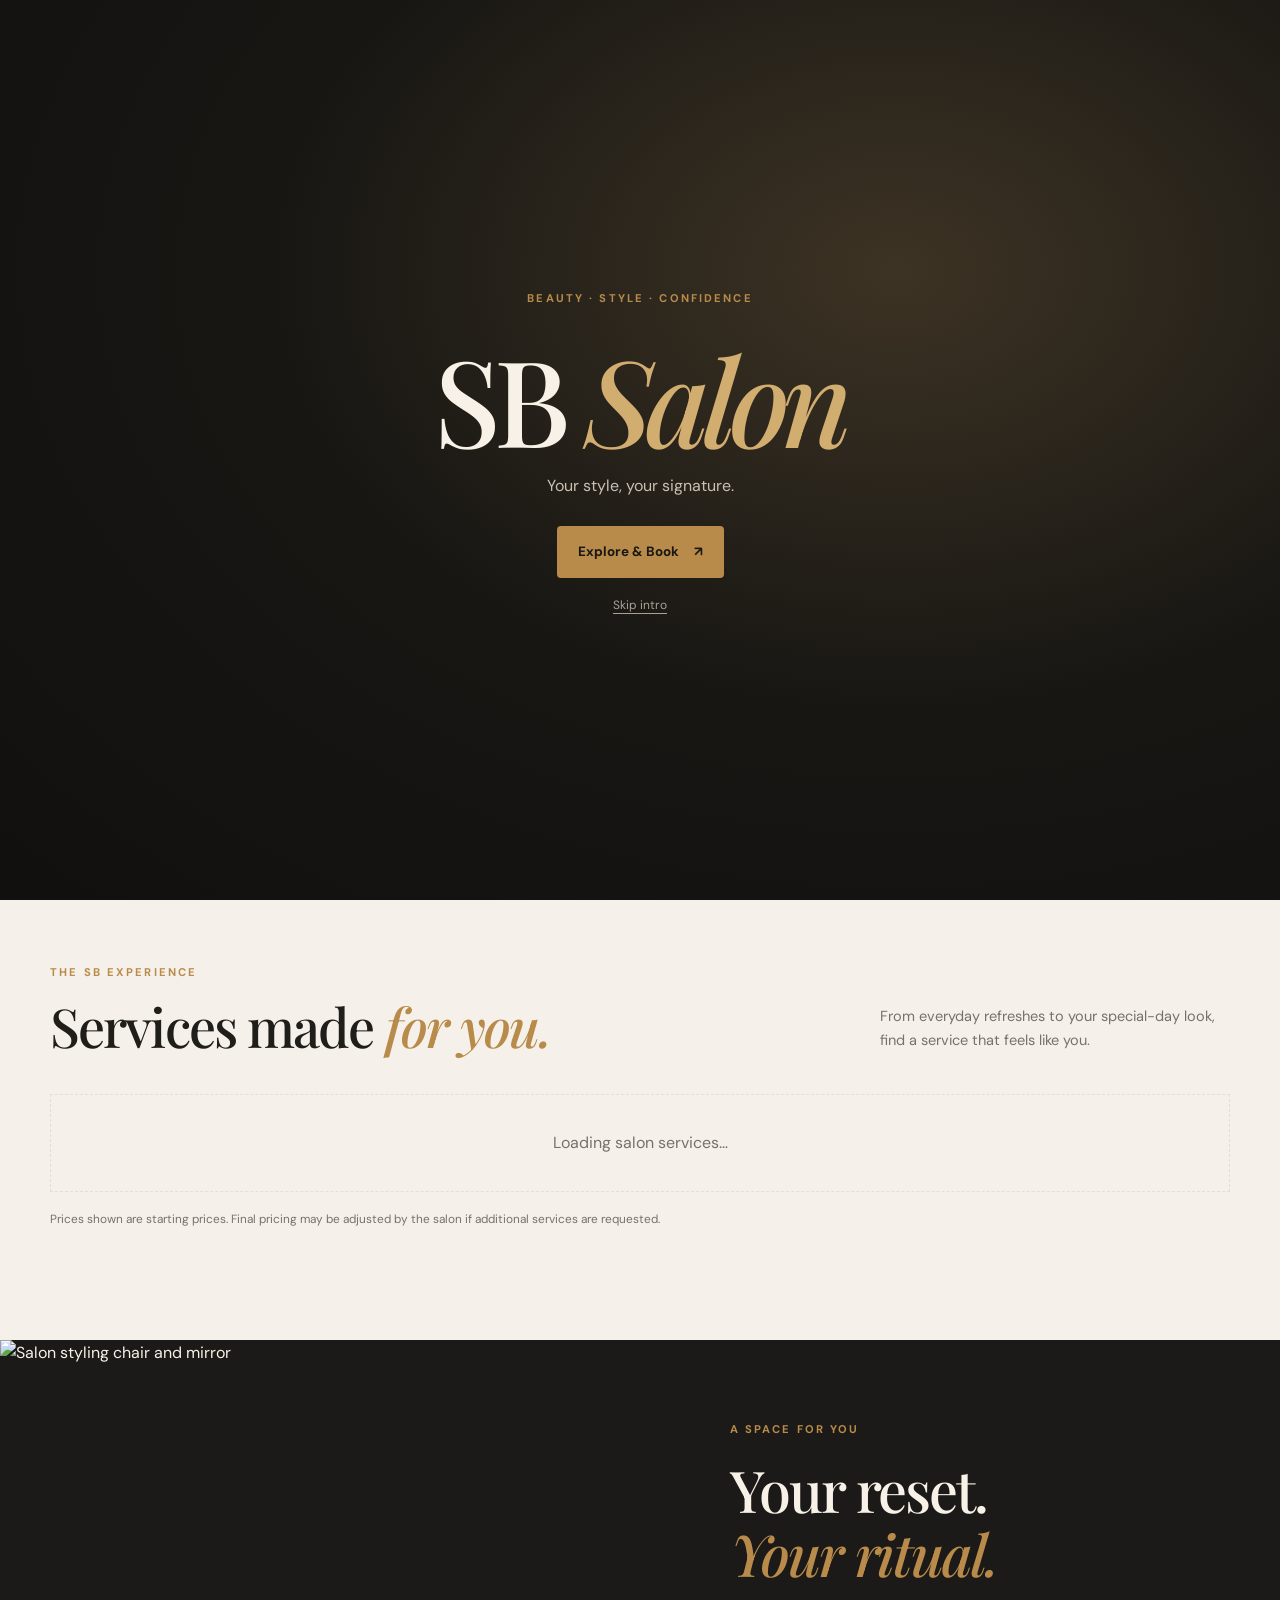
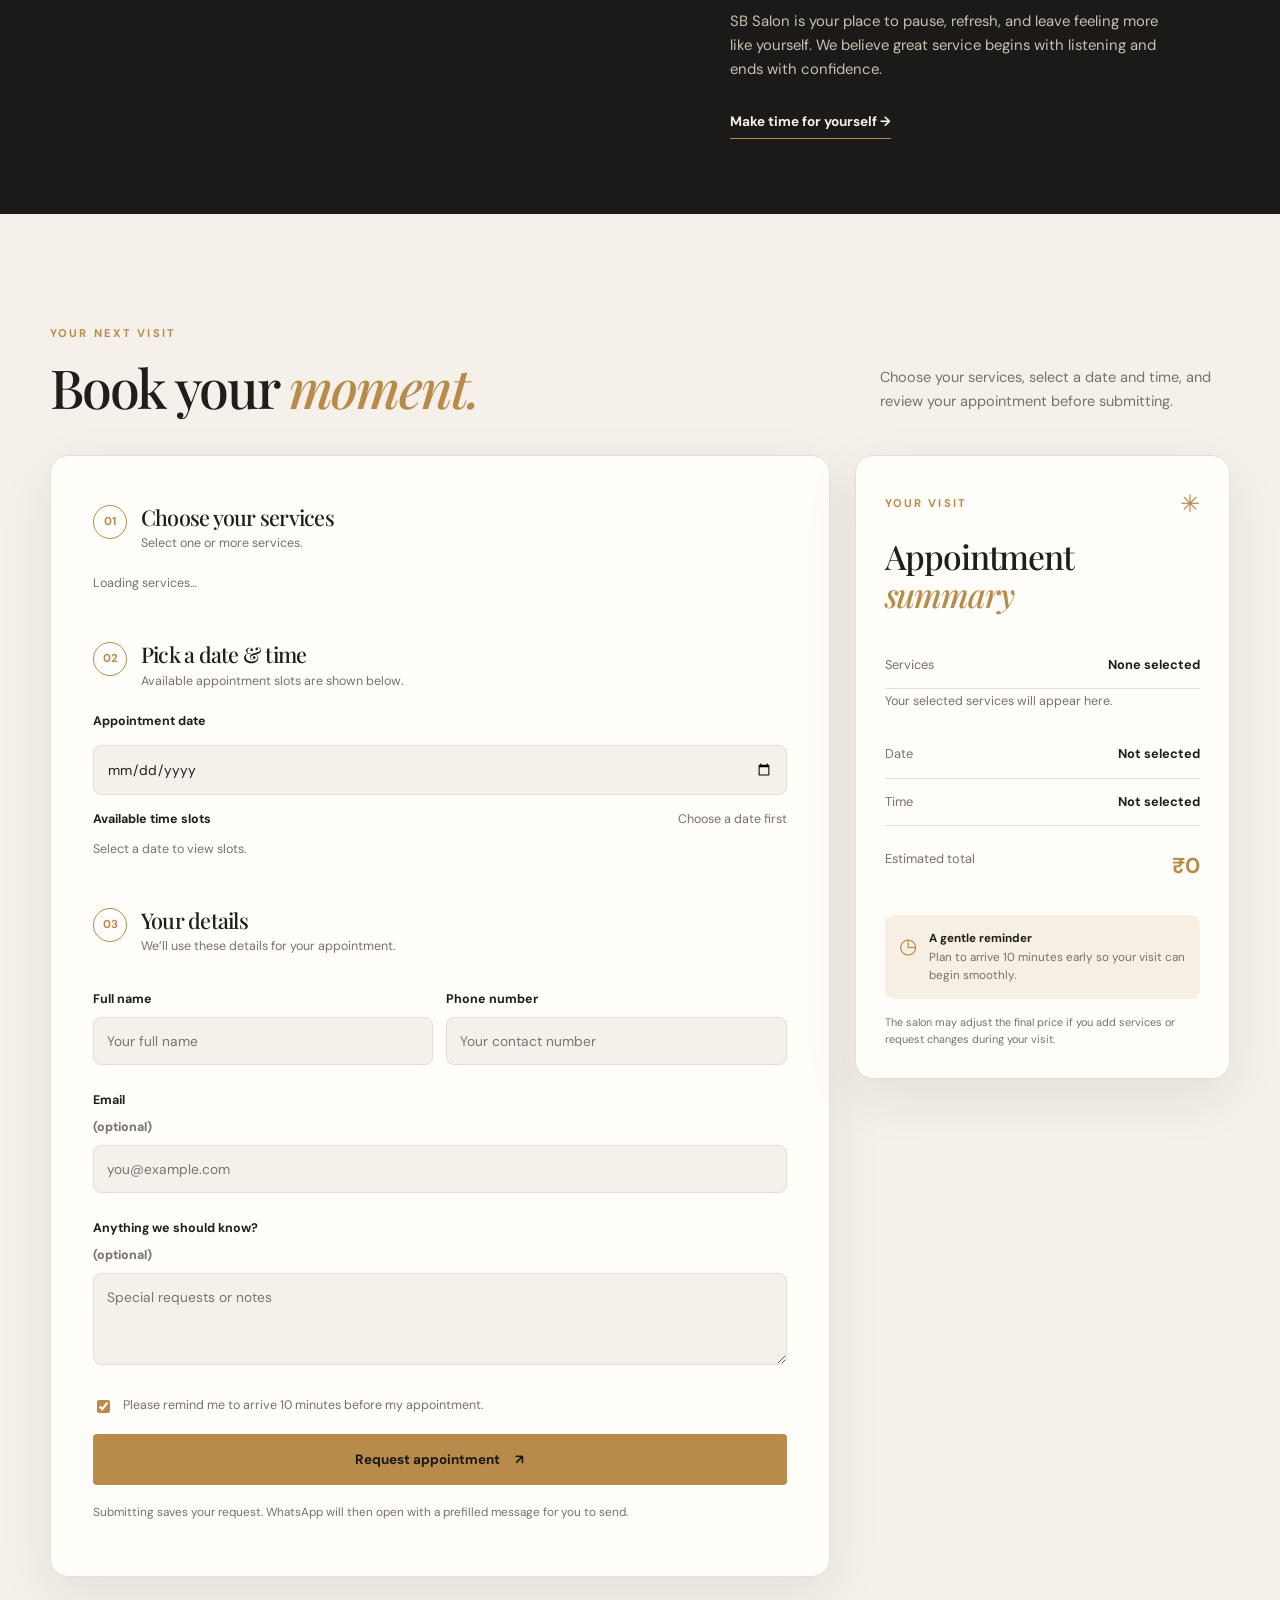
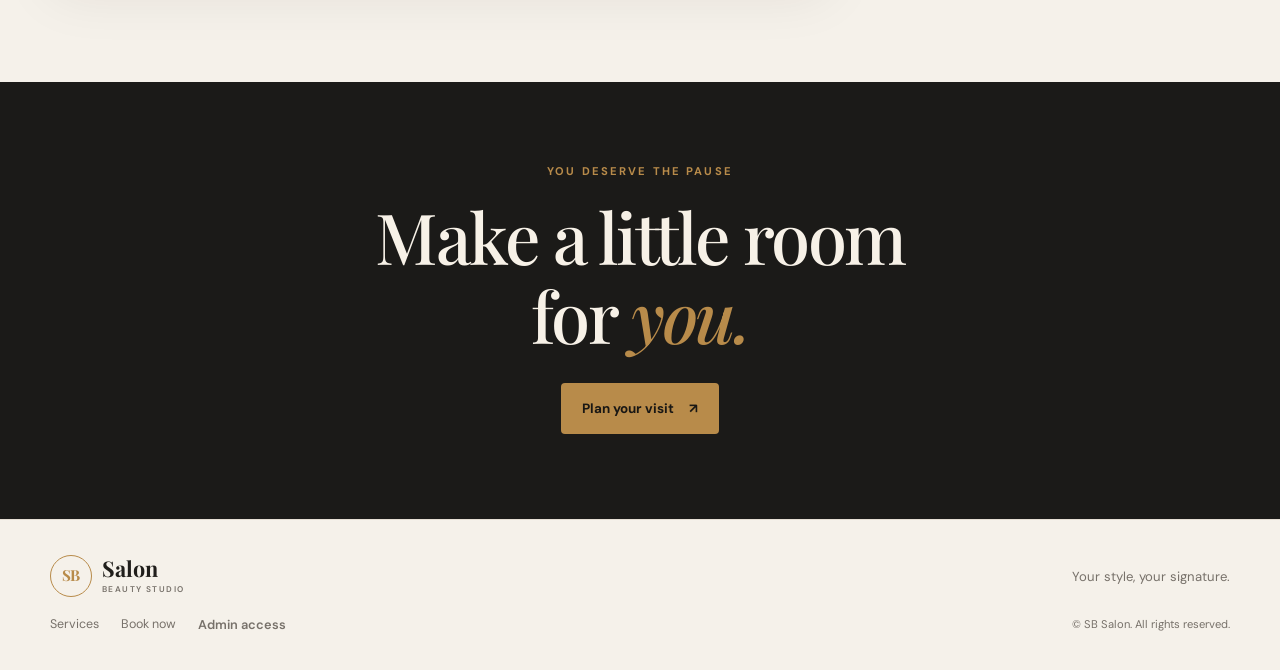
==== index.html @ 864c7c72 "13 files add salon-booking-app repo" ====
<!doctype html>
<html lang="en">
<head>
  <meta charset="utf-8">
  <meta name="viewport" content="width=device-width, initial-scale=1">
  <meta name="theme-color" content="#171717">
  <meta name="description" content="Book your next salon appointment at SB Salon. Explore services, choose a time, and confirm your booking.">
  <title>SB Salon — Your Style, Your Signature</title>
  <link rel="preconnect" href="https://fonts.googleapis.com">
  <link rel="preconnect" href="https://fonts.gstatic.com" crossorigin>
  <link href="https://fonts.googleapis.com/css2?family=DM+Sans:wght@400;500;600;700&family=Playfair+Display:wght@500;600;700&display=swap" rel="stylesheet">
  <link rel="apple-touch-icon" sizes="180x180" href="favicon_io/android-chrome-192x192.png">
<link rel="icon" type="image/png" sizes="32x32" href="favicon_io/favicon-32x32.png">
<link rel="icon" type="image/png" sizes="16x16" href="favicon_io/favicon-16x16.png">
<link rel="manifest" href="/site.webmanifest">
  <link rel="stylesheet" href="style.css">
  <link rel="stylesheet" href="responsive.css">
</head>
<body>
  <div class="welcome-overlay" id="welcomeOverlay" aria-label="Welcome to SB Salon">
    <div class="welcome-card">
      <span class="eyebrow">BEAUTY · STYLE · CONFIDENCE</span>
      <h1>SB <span>Salon</span></h1>
      <p>Your style, your signature.</p>
      <button class="button button-gold" id="enterSiteButton" type="button">Explore &amp; Book <span aria-hidden="true">↗</span></button>
      <button class="skip-intro" id="skipIntroButton" type="button">Skip intro</button>
    </div>
  </div>

  <header class="site-header">
    <a class="brand" href="#home" aria-label="SB Salon home"><span class="brand-mark">SB</span><span>Salon<small>BEAUTY STUDIO</small></span></a>
    <button class="menu-toggle" id="menuToggle" aria-label="Open navigation" aria-expanded="false" type="button"><span></span><span></span><span></span></button>
    <nav class="main-nav" id="mainNav">
      <a href="#home">Home</a>
      <a href="#services">Services</a>
      <a href="#about">Our Story</a>
      <a href="#booking">Book Appointment</a>
      <button class="theme-toggle" id="themeToggle" type="button" aria-label="Toggle light and dark theme">☼ <span>Theme</span></button>
      <button class="nav-admin" id="openAdminButton" type="button">Admin</button>
    </nav>
  </header>

  <main>
    <section class="hero section-shell" id="home">
      <div class="hero-copy">
        <span class="eyebrow"><span class="eyebrow-line"></span> YOUR MOMENT, YOUR GLOW</span>
        <h1>Feel good.<br><em>Look unforgettable.</em></h1>
        <p class="hero-text">A little time for yourself can change everything. Discover your next signature look at SB Salon.</p>
        <div class="hero-actions">
          <a class="button button-gold" href="#booking">Book an appointment <span aria-hidden="true">↗</span></a>
          <a class="text-link" href="#services">Explore services <span aria-hidden="true">→</span></a>
        </div>
        <div class="hero-note"><span class="note-dot"></span> Your appointment, made simple.</div>
      </div>
      <div class="hero-visual">
        <img src="https://images.unsplash.com/photo-1560066984-138dadb4c035?auto=format&fit=crop&w=1200&q=82" alt="Elegant modern salon interior" fetchpriority="high">
        <div class="image-label"><span>SB SALON</span><strong>Beauty in every detail.</strong></div>
        <div class="hero-stamp" aria-hidden="true">YOUR<br>TIME<br><span>TO GLOW</span></div>
      </div>
      <div class="hero-bottom"><span>01 / PERSONAL CARE</span><span>MADE FOR YOU</span><span>SCROLL TO EXPLORE ↓</span></div>
    </section>

    <section class="intro-strip">
      <p>GOOD HAIR. GOOD SKIN. <span>GOOD ENERGY.</span></p>
      <span class="strip-sparkle" aria-hidden="true">✳</span>
      <p>YOUR SELF-CARE STARTS HERE.</p>
    </section>

    <section class="section-shell services-section" id="services">
      <div class="section-heading">
        <div><span class="eyebrow">THE SB EXPERIENCE</span><h2>Services made <em>for you.</em></h2></div>
        <p>From everyday refreshes to your special-day look, find a service that feels like you.</p>
      </div>
      <div class="service-grid" id="serviceGrid">
        <div class="loading-card">Loading salon services…</div>
      </div>
      <p class="section-footnote">Prices shown are starting prices. Final pricing may be adjusted by the salon if additional services are requested.</p>
    </section>

    <section class="about-section" id="about">
      <div class="about-image"><img src="https://images.unsplash.com/photo-1521590832167-7bcbfaa6381f?auto=format&fit=crop&w=1200&q=80" alt="Salon styling chair and mirror" loading="lazy"></div>
      <div class="about-copy">
        <span class="eyebrow">A SPACE FOR YOU</span>
        <h2>Your reset.<br><em>Your ritual.</em></h2>
        <p>SB Salon is your place to pause, refresh, and leave feeling more like yourself. We believe great service begins with listening and ends with confidence.</p>
        <a class="text-link" href="#booking">Make time for yourself <span aria-hidden="true">→</span></a>
      </div>
    </section>

    <section class="booking-section section-shell" id="booking">
      <div class="section-heading booking-heading">
        <div><span class="eyebrow">YOUR NEXT VISIT</span><h2>Book your <em>moment.</em></h2></div>
        <p>Choose your services, select a date and time, and review your appointment before submitting.</p>
      </div>
      <div class="booking-layout">
        <form class="booking-form panel" id="bookingForm">
          <div class="form-step"><span>01</span><div><h3>Choose your services</h3><p>Select one or more services.</p></div></div>
          <div class="service-picker" id="servicePicker"><p class="muted">Loading services…</p></div>

          <div class="form-step"><span>02</span><div><h3>Pick a date &amp; time</h3><p>Available appointment slots are shown below.</p></div></div>
          <label class="field-label" for="appointmentDate">Appointment date</label>
          <input id="appointmentDate" name="appointmentDate" type="date" required>
          <div class="slots-heading"><span class="field-label">Available time slots</span><span class="muted" id="slotStatus">Choose a date first</span></div>
          <div class="slot-grid" id="slotGrid"><p class="muted">Select a date to view slots.</p></div>
          <input id="appointmentTime" name="appointmentTime" type="hidden" required>

          <div class="form-step"><span>03</span><div><h3>Your details</h3><p>We’ll use these details for your appointment.</p></div></div>
          <div class="field-grid">
            <label class="field-label">Full name<input name="customerName" id="customerName" type="text" autocomplete="name" maxlength="100" placeholder="Your full name" required></label>
            <label class="field-label">Phone number<input name="customerPhone" id="customerPhone" type="tel" autocomplete="tel" maxlength="20" placeholder="Your contact number" required></label>
            <label class="field-label field-wide">Email <span class="muted">(optional)</span><input name="customerEmail" id="customerEmail" type="email" autocomplete="email" maxlength="254" placeholder="you@example.com"></label>
            <label class="field-label field-wide">Anything we should know? <span class="muted">(optional)</span><textarea name="message" id="customerMessage" rows="3" maxlength="1000" placeholder="Special requests or notes"></textarea></label>
          </div>
          <label class="arrival-reminder"><input type="checkbox" id="arrivalReminder" checked><span>Please remind me to arrive 10 minutes before my appointment.</span></label>
          <p class="form-error" id="bookingError" role="alert"></p>
          <button class="button button-gold button-full" id="submitBookingButton" type="submit">Request appointment <span aria-hidden="true">↗</span></button>
          <p class="form-small">Submitting saves your request. WhatsApp will then open with a prefilled message for you to send.</p>
        </form>

        <aside class="summary-panel panel">
          <div class="summary-top"><span class="eyebrow">YOUR VISIT</span><span class="summary-icon" aria-hidden="true">✳</span></div>
          <h3>Appointment<br><em>summary</em></h3>
          <div class="summary-row"><span>Services</span><strong id="summaryServiceCount">None selected</strong></div>
          <div id="summaryServices" class="summary-services"><p class="muted">Your selected services will appear here.</p></div>
          <div class="summary-row"><span>Date</span><strong id="summaryDate">Not selected</strong></div>
          <div class="summary-row"><span>Time</span><strong id="summaryTime">Not selected</strong></div>
          <div class="summary-row total-row"><span>Estimated total</span><strong id="summaryTotal">₹0</strong></div>
          <div class="summary-reminder"><span aria-hidden="true">◷</span><p><strong>A gentle reminder</strong><br>Plan to arrive 10 minutes early so your visit can begin smoothly.</p></div>
          <p class="summary-disclaimer">The salon may adjust the final price if you add services or request changes during your visit.</p>
        </aside>
      </div>
    </section>

    <section class="closing-cta">
      <span class="eyebrow">YOU DESERVE THE PAUSE</span>
      <h2>Make a little room<br>for <em>you.</em></h2>
      <a class="button button-gold" href="#booking">Plan your visit <span aria-hidden="true">↗</span></a>
    </section>
  </main>

  <footer class="site-footer">
    <a class="brand footer-brand" href="#home"><span class="brand-mark">SB</span><span>Salon<small>BEAUTY STUDIO</small></span></a>
    <p>Your style, your signature.</p>
    <div class="footer-links"><a href="#services">Services</a><a href="#booking">Book now</a><button id="footerAdminButton" type="button">Admin access</button></div>
    <small>© <span id="currentYear"></span> SB Salon. All rights reserved.</small>
  </footer>

  <div class="toast" id="toast" role="status" aria-live="polite"></div>

  <section class="admin-shell" id="adminShell" hidden>
    <div class="admin-topbar"><a class="brand" href="#home"><span class="brand-mark">SB</span><span>Salon<small>ADMIN AREA</small></span></a><button class="icon-button" id="closeAdminButton" type="button" aria-label="Close admin">✕</button></div>
    <div class="admin-content">
      <div class="admin-login panel" id="adminLoginPanel">
        <span class="eyebrow">STAFF ONLY</span><h2>Admin <em>sign in.</em></h2><p class="muted">Sign in with the Supabase account assigned the admin role.</p>
        <form id="adminLoginForm">
          <label class="field-label">Email<input id="adminEmail" type="email" autocomplete="username" required></label>
          <label class="field-label">Password<input id="adminPassword" type="password" autocomplete="current-password" required></label>
          <p class="form-error" id="adminLoginError" role="alert"></p>
          <button class="button button-gold button-full" type="submit" id="adminLoginButton">Sign in securely</button>
        </form>
      </div>
      <div id="adminDashboard" hidden>
        <div class="admin-heading"><div><span class="eyebrow">SB SALON MANAGEMENT</span><h2>Appointments <em>desk.</em></h2></div><button class="button button-outline" id="adminSignOutButton" type="button">Sign out</button></div>
        <div class="admin-stats" id="adminStats"></div>
        <div class="admin-tools"><label class="field-label">Filter by date<input type="date" id="adminDateFilter"></label><label class="field-label">Status<select id="adminStatusFilter"><option value="all">All statuses</option><option value="pending">Pending</option><option value="confirmed">Confirmed</option><option value="completed">Completed</option><option value="cancelled">Cancelled</option></select></label><button class="button button-outline" id="refreshAppointmentsButton" type="button">Refresh</button></div>
        <div class="admin-list" id="adminAppointmentList"><p class="muted">Loading appointments…</p></div>
        <p class="form-small">For customer privacy, use this dashboard only on a trusted device. Database row-level security must remain enabled.</p>
      </div>
    </div>
  </section>

  <script src="https://cdn.jsdelivr.net/npm/@supabase/supabase-js@2"></script>
  <script src="script.js"></script>
</body>
</html>
---- style.css ----
/* SB Salon — visual foundation */
:root{--bg:#f5f1ea;--surface:#fffdf9;--text:#201e1b;--muted:#77716a;--line:#e5ded3;--accent:#b88b4a;--accent-dark:#8c642c;--dark:#1b1a18;--dark-soft:#292723;--shadow:0 18px 55px rgba(37,29,18,.08);--radius:18px;color-scheme:light}
*{box-sizing:border-box}
html{scroll-behavior:smooth;scroll-padding-top:95px}
body{margin:0;background:var(--bg);color:var(--text);font-family:"DM Sans",sans-serif;line-height:1.6;transition:background .25s,color .25s}
body.dark-theme{--bg:#181715;--surface:#22211e;--text:#f4efe7;--muted:#b0a89d;--line:#3a3731;--accent:#d2ad70;--accent-dark:#b68c4d;--dark:#11100f;--dark-soft:#25231f;--shadow:0 18px 55px rgba(0,0,0,.2);color-scheme:dark}
a{color:inherit;text-decoration:none}
button,input,textarea,select{font:inherit}
button{cursor:pointer}
button:focus-visible,a:focus-visible,input:focus-visible,textarea:focus-visible,select:focus-visible{outline:3px solid var(--accent);outline-offset:3px}
img{display:block;max-width:100%}
h1,h2,h3,p{margin-top:0}
h1,h2,h3{font-family:"Playfair Display",serif;font-weight:500;line-height:1.12;letter-spacing:-.035em}
h1 em,h2 em,h3 em{font-weight:500;color:var(--accent);font-style:italic}
.section-shell{width:min(1180px,calc(100% - 64px));margin-inline:auto}
.eyebrow{font-size:.7rem;letter-spacing:.19em;font-weight:700;color:var(--accent);text-transform:uppercase}
.site-header{height:82px;padding:0 max(32px,calc((100% - 1180px)/2));display:flex;align-items:center;justify-content:space-between;gap:25px;background:color-mix(in srgb,var(--bg) 90%,transparent);backdrop-filter:blur(16px);position:sticky;top:0;z-index:30;border-bottom:1px solid color-mix(in srgb,var(--line) 75%,transparent)}
.brand{display:inline-flex;align-items:center;gap:10px;font-family:"Playfair Display",serif;font-size:1.35rem;line-height:1.05;font-weight:700;white-space:nowrap}
.brand-mark{width:42px;height:42px;display:grid;place-items:center;border:1px solid var(--accent);border-radius:50%;color:var(--accent);font-size:.95rem;letter-spacing:-.06em}
.brand small{display:block;margin-top:5px;font:600 .52rem "DM Sans",sans-serif;letter-spacing:.17em;color:var(--muted)}
.main-nav{display:flex;align-items:center;gap:26px;font-size:.82rem;font-weight:600}
.main-nav>a{position:relative;padding:8px 0}
.main-nav>a:after{content:"";position:absolute;bottom:0;left:0;width:0;height:1px;background:var(--accent);transition:width .2s}
.main-nav>a:hover:after{width:100%}
.theme-toggle,.nav-admin,.footer-links button{border:0;background:transparent;color:var(--text);font-weight:600;font-size:.8rem}
.theme-toggle{display:flex;gap:7px;align-items:center}
.nav-admin{padding:10px 14px;border:1px solid var(--line);border-radius:99px}
.menu-toggle{display:none;background:transparent;border:0;padding:8px}
.menu-toggle span{display:block;width:24px;height:2px;margin:5px;background:var(--text)}
.button{display:inline-flex;align-items:center;justify-content:center;gap:15px;padding:14px 20px;border-radius:4px;font-size:.84rem;font-weight:700;border:1px solid transparent;transition:transform .2s,background .2s,border-color .2s}
.button:hover{transform:translateY(-2px)}
.button-gold{background:var(--accent);color:#191714}
.button-gold:hover{background:var(--accent-dark);color:#fff}
.button-outline{background:transparent;border-color:var(--line);color:var(--text)}
.button-full{width:100%}
.hero{min-height:620px;padding-top:62px;padding-bottom:30px;display:grid;grid-template-columns:.88fr 1.12fr;gap:50px;align-items:center;position:relative}
.hero-copy{padding:15px 0 55px}
.eyebrow-line{display:inline-block;width:27px;height:1px;background:var(--accent);vertical-align:middle;margin-right:9px}
.hero h1{font-size:clamp(3.2rem,6.2vw,5.65rem);margin:22px 0}
.hero h1 em{color:var(--accent)}
.hero-text{max-width:410px;color:var(--muted);font-size:1rem}
.hero-actions{display:flex;align-items:center;gap:25px;flex-wrap:wrap;margin-top:30px}
.text-link{font-size:.85rem;font-weight:700;border-bottom:1px solid var(--accent);padding-bottom:5px}
.hero-note{margin-top:43px;color:var(--muted);font-size:.76rem}
.note-dot{display:inline-block;width:7px;height:7px;border-radius:50%;background:var(--accent);margin-right:9px}
.hero-visual{height:500px;position:relative;padding:0 20px 25px 0}
.hero-visual:before{content:"";position:absolute;inset:22px 0 0 25px;border:1px solid var(--accent);opacity:.7}
.hero-visual>img{width:100%;height:100%;object-fit:cover;position:relative;z-index:1}
.image-label{position:absolute;z-index:2;bottom:49px;left:-15px;background:var(--surface);padding:16px 22px;box-shadow:var(--shadow);display:grid;gap:4px}
.image-label span{font-size:.62rem;letter-spacing:.18em;color:var(--accent);font-weight:700}
.image-label strong{font-family:"Playfair Display",serif;font-size:1.05rem;font-weight:500}
.hero-stamp{position:absolute;right:-18px;top:30px;z-index:2;border-radius:50%;width:105px;height:105px;display:grid;place-content:center;text-align:center;background:var(--accent);color:#1b1915;font-size:.65rem;font-weight:700;line-height:1.3;letter-spacing:.1em;transform:rotate(8deg)}
.hero-stamp span{font-size:.55rem}
.hero-bottom{position:absolute;bottom:8px;left:0;right:0;display:flex;justify-content:space-between;font-size:.62rem;letter-spacing:.13em;color:var(--muted)}
.intro-strip{padding:21px 30px;display:flex;align-items:center;justify-content:center;gap:35px;background:var(--dark);color:#f7f1e7;text-align:center}
.intro-strip p{margin:0;font-size:.69rem;font-weight:600;letter-spacing:.15em}
.intro-strip p span{color:#d4ae70}
.strip-sparkle{font-size:1.4rem;color:#d4ae70}
.services-section{padding-top:105px;padding-bottom:100px}
.section-heading{display:flex;justify-content:space-between;align-items:end;gap:35px;margin-bottom:38px}
.section-heading h2,.about-copy h2,.booking-heading h2{font-size:clamp(2.5rem,4.2vw,4rem);margin:12px 0 0}
.section-heading>p{max-width:350px;margin-bottom:4px;color:var(--muted);font-size:.91rem}
.service-grid{display:grid;grid-template-columns:repeat(4,minmax(0,1fr));gap:14px}
.service-card{padding:22px 19px;background:var(--surface);border:1px solid var(--line);min-height:205px;display:flex;flex-direction:column;transition:transform .2s,border-color .2s}
.service-card:hover{transform:translateY(-4px);border-color:var(--accent)}
.service-number{font-size:.68rem;letter-spacing:.12em;color:var(--accent);font-weight:700}
.service-card h3{font-size:1.38rem;margin:20px 0 8px}
.service-card p{font-size:.79rem;color:var(--muted);margin-bottom:20px;flex:1}
.service-card-bottom{display:flex;align-items:center;justify-content:space-between;gap:10px;border-top:1px solid var(--line);padding-top:13px}
.service-card-bottom strong{font-size:1.05rem}
.service-card-bottom span{font-size:.7rem;color:var(--muted)}
.section-footnote,.form-small{font-size:.74rem;color:var(--muted);margin-top:18px}
.about-section{display:grid;grid-template-columns:1fr 1fr;background:var(--dark);color:#f7f1e7;min-height:430px}
.about-image{min-height:430px}
.about-image img{width:100%;height:100%;object-fit:cover;max-height:570px}
.about-copy{padding:75px clamp(35px,7vw,105px);align-self:center}
.about-copy h2{font-size:clamp(2.8rem,4.5vw,4.3rem);margin:16px 0 24px}
.about-copy p{max-width:430px;color:#c8c0b5;font-size:.93rem;margin-bottom:27px}
.about-copy .text-link{display:inline-block}
.booking-section{padding-top:105px;padding-bottom:105px}
.booking-layout{display:grid;grid-template-columns:minmax(0,1.35fr) minmax(280px,.65fr);align-items:start;gap:25px}
.panel{background:var(--surface);border:1px solid var(--line);border-radius:var(--radius);box-shadow:var(--shadow)}
.booking-form{padding:clamp(22px,3.5vw,42px)}
.form-step{display:flex;gap:14px;align-items:start;margin:7px 0 20px}
.form-step:not(:first-child){margin-top:36px}
.form-step>span{display:grid;place-items:center;width:34px;height:34px;border:1px solid var(--accent);border-radius:50%;color:var(--accent);font-size:.72rem;font-weight:700;flex:none}
.form-step h3{font-size:1.35rem;margin:0 0 5px}
.form-step p{font-size:.78rem;color:var(--muted);margin:0}
.service-picker{display:grid;grid-template-columns:repeat(2,minmax(0,1fr));gap:9px}
.service-option{position:relative;display:flex;align-items:center;gap:10px;padding:12px;border:1px solid var(--line);border-radius:9px;cursor:pointer;min-width:0}
.service-option:has(input:checked){border-color:var(--accent);background:color-mix(in srgb,var(--accent) 10%,var(--surface))}
.service-option input{accent-color:var(--accent);width:16px;height:16px;flex:none}
.service-option-copy{min-width:0;flex:1}
.service-option-copy strong{display:block;font-size:.8rem;overflow-wrap:anywhere}
.service-option-copy small{display:block;color:var(--muted);font-size:.7rem}
.service-option-price{font-size:.8rem;font-weight:700;white-space:nowrap}
.field-label{display:grid;gap:7px;font-size:.78rem;font-weight:700;margin:13px 0;color:var(--text)}
input:not([type=checkbox]):not([type=hidden]),textarea,select{width:100%;border:1px solid var(--line);background:var(--bg);color:var(--text);border-radius:8px;padding:12px 13px;font-size:.86rem}
input[type=date]{min-height:45px}
textarea{resize:vertical}
.field-label input,.field-label textarea,.field-label select{font-weight:400}
.slots-heading{display:flex;align-items:center;justify-content:space-between;gap:10px;margin-top:15px}
.slots-heading .field-label{margin:0}
.muted{color:var(--muted);font-size:.78rem}
.slot-grid{display:grid;grid-template-columns:repeat(4,minmax(0,1fr));gap:8px;margin-top:10px}
.slot-button{padding:10px 4px;border:1px solid var(--line);background:var(--bg);color:var(--text);border-radius:7px;font-size:.76rem}
.slot-button:hover:not(:disabled),.slot-button.selected{background:var(--accent);border-color:var(--accent);color:#171511}
.slot-button:disabled{opacity:.38;cursor:not-allowed;text-decoration:line-through}
.field-grid{display:grid;grid-template-columns:1fr 1fr;gap:0 13px}
.field-wide{grid-column:1/-1}
.arrival-reminder{display:flex;align-items:flex-start;gap:10px;margin:18px 0;font-size:.78rem;color:var(--muted)}
.arrival-reminder input{margin-top:4px;accent-color:var(--accent)}
.form-error{color:#c64c40;font-size:.8rem;min-height:0;margin:8px 0}
.form-error:empty{display:none}
.summary-panel{position:sticky;top:105px;padding:29px}
.summary-top{display:flex;align-items:center;justify-content:space-between}
.summary-icon{font-size:1.5rem;color:var(--accent)}
.summary-panel h3{font-size:2.1rem;margin:15px 0 28px}
.summary-row{display:flex;align-items:flex-start;justify-content:space-between;gap:14px;padding:13px 0;border-bottom:1px solid var(--line);font-size:.8rem}
.summary-row>span{color:var(--muted)}
.summary-row strong{text-align:right;font-size:.8rem}
.summary-services{padding:3px 0 7px}
.summary-service{display:flex;justify-content:space-between;gap:12px;font-size:.78rem;padding:6px 0}
.summary-service span:first-child{color:var(--muted)}
.total-row{padding-top:19px;margin-top:4px;border-bottom:0}
.total-row strong{font-size:1.35rem;color:var(--accent)}
.summary-reminder{display:flex;gap:12px;background:color-mix(in srgb,var(--accent) 12%,var(--surface));padding:14px;margin-top:18px;border-radius:9px}
.summary-reminder>span{font-size:1.3rem;color:var(--accent)}
.summary-reminder p{font-size:.73rem;margin:0;color:var(--muted)}
.summary-reminder strong{color:var(--text)}
.summary-disclaimer{font-size:.68rem;color:var(--muted);margin:15px 0 0}
.closing-cta{background:var(--dark);color:#f7f1e7;text-align:center;padding:75px 24px 85px}
.closing-cta h2{font-size:clamp(2.8rem,5.5vw,4.8rem);margin:14px 0 28px}
.site-footer{padding:35px max(32px,calc((100% - 1180px)/2));display:grid;grid-template-columns:1fr 1fr;gap:18px;align-items:center;border-top:1px solid var(--line)}
.footer-brand{justify-self:start}
.site-footer>p{margin:0;color:var(--muted);font-size:.82rem;justify-self:end}
.footer-links{display:flex;gap:22px;font-size:.78rem;color:var(--muted)}
.footer-links button{padding:0;color:var(--muted)}
.site-footer>small{justify-self:end;color:var(--muted);font-size:.7rem}
.toast{position:fixed;z-index:80;bottom:22px;left:50%;transform:translate(-50%,20px);opacity:0;pointer-events:none;max-width:min(500px,calc(100% - 30px));padding:13px 18px;border-radius:10px;background:var(--dark);color:#fff;font-size:.84rem;box-shadow:var(--shadow);transition:opacity .2s,transform .2s}
.toast.show{opacity:1;transform:translate(-50%,0)}
.welcome-overlay{position:fixed;inset:0;z-index:100;background:radial-gradient(ellipse at 70% 30%,#3d3324 0,#171613 50%,#11100f 100%);color:#f8f1e7;display:grid;place-items:center;padding:25px;transition:opacity .5s,visibility .5s}
.welcome-overlay.is-hidden{opacity:0;visibility:hidden;pointer-events:none}
.welcome-card{text-align:center;max-width:550px;animation:intro-in .8s both}
.welcome-card h1{font-size:clamp(4rem,12vw,7.5rem);margin:22px 0 7px;letter-spacing:-.06em}
.welcome-card h1 span{color:#d2ad70;font-style:italic}
.welcome-card p{color:#c9c0b2;margin-bottom:28px}
.skip-intro{display:block;margin:17px auto 0;border:0;background:transparent;color:#aaa196;font-size:.75rem;text-decoration:underline;text-underline-offset:4px}
@keyframes intro-in{from{opacity:0;transform:translateY(18px)}to{opacity:1;transform:translateY(0)}}
.admin-shell{position:fixed;inset:0;z-index:70;overflow:auto;background:var(--bg);color:var(--text)}
.admin-topbar{height:75px;padding:0 max(25px,calc((100% - 1120px)/2));display:flex;justify-content:space-between;align-items:center;border-bottom:1px solid var(--line);background:var(--surface)}
.icon-button{border:1px solid var(--line);border-radius:50%;width:40px;height:40px;background:transparent;color:var(--text)}
.admin-content{width:min(1120px,calc(100% - 40px));margin:45px auto 70px}
.admin-login{max-width:470px;margin:30px auto;padding:clamp(25px,5vw,45px)}
.admin-login h2,.admin-heading h2{font-size:2.7rem;margin:12px 0}
.admin-login form{margin-top:25px}
.admin-heading{display:flex;justify-content:space-between;align-items:center;gap:20px;margin-bottom:28px}
.admin-stats{display:grid;grid-template-columns:repeat(3,minmax(0,1fr));gap:14px;margin-bottom:24px}
.stat-card{padding:20px;border:1px solid var(--line);background:var(--surface);border-radius:12px}
.stat-card span{font-size:.75rem;color:var(--muted)}
.stat-card strong{display:block;font-family:"Playfair Display",serif;font-size:2rem;margin-top:7px}
.admin-tools{display:flex;align-items:end;gap:15px;margin:20px 0}
.admin-tools .field-label{max-width:240px;flex:1}
.admin-list{display:grid;gap:12px}
.admin-appointment{padding:20px;background:var(--surface);border:1px solid var(--line);border-radius:12px;display:grid;grid-template-columns:minmax(0,1fr) auto;gap:18px}
.admin-appointment h3{font-size:1.3rem;margin:0 0 7px}
.admin-appointment p{font-size:.78rem;color:var(--muted);margin:5px 0;overflow-wrap:anywhere}
.admin-appointment .appointment-services{color:var(--text)}
.admin-appointment-actions{display:flex;align-items:center;gap:8px;flex-wrap:wrap;justify-content:flex-end}
.admin-appointment-actions select{width:auto;min-width:135px;padding:9px;font-size:.78rem}
.status-pill{display:inline-block;padding:4px 9px;border-radius:99px;background:color-mix(in srgb,var(--accent) 15%,var(--surface));color:var(--accent-dark);font-size:.7rem;font-weight:700;text-transform:capitalize}
.loading-card{grid-column:1/-1;padding:35px;border:1px dashed var(--line);text-align:center;color:var(--muted)}
[hidden]{display:none!important}
---- responsive.css ----
/* Responsive layout */
@media(max-width:1000px){
  .section-shell{width:min(100% - 42px,850px)}
  .site-header{padding-inline:22px}
  .main-nav{gap:15px}
  .hero{gap:30px;min-height:570px}
  .hero h1{font-size:clamp(3rem,6.5vw,4.6rem)}
  .hero-visual{height:430px}
  .service-grid{grid-template-columns:repeat(2,minmax(0,1fr))}
  .booking-layout{grid-template-columns:minmax(0,1.1fr) minmax(260px,.8fr);gap:16px}
  .summary-panel{padding:22px}
}
@media(max-width:760px){
  html{scroll-padding-top:75px}
  .site-header{height:70px;padding-inline:18px}
  .menu-toggle{display:block;order:3}
  .main-nav{display:none;position:absolute;top:69px;left:0;right:0;padding:18px 22px 24px;background:var(--surface);border-bottom:1px solid var(--line);box-shadow:var(--shadow);align-items:stretch;gap:6px}
  .main-nav.is-open{display:flex;flex-direction:column}
  .main-nav>a{padding:11px 0}
  .main-nav>a:after{display:none}
  .theme-toggle,.nav-admin{align-self:flex-start;padding:10px 0}
  .nav-admin{padding:9px 14px}
  .section-shell{width:calc(100% - 36px)}
  .hero{display:flex;flex-direction:column;align-items:stretch;gap:22px;padding-top:46px;padding-bottom:58px}
  .hero-copy{padding:0}
  .hero h1{font-size:clamp(3.2rem,13vw,5rem);margin:17px 0}
  .hero-text{font-size:.92rem}
  .hero-note{margin-top:25px}
  .hero-visual{height:min(105vw,460px);padding-right:12px;padding-bottom:15px;margin:0 7px 8px 0}
  .hero-visual:before{left:13px;top:14px}
  .hero-stamp{width:83px;height:83px;right:-10px;font-size:.56rem}
  .image-label{left:-8px;bottom:32px;padding:12px 15px}
  .hero-bottom{bottom:12px;font-size:.52rem;letter-spacing:.07em}
  .intro-strip{gap:12px;padding:18px 12px;flex-wrap:wrap}
  .intro-strip p{font-size:.56rem}
  .strip-sparkle{font-size:1rem}
  .services-section,.booking-section{padding-top:70px;padding-bottom:70px}
  .section-heading{display:block;margin-bottom:26px}
  .section-heading h2,.about-copy h2,.booking-heading h2{font-size:clamp(2.6rem,10vw,3.6rem)}
  .section-heading>p{margin-top:17px;font-size:.86rem}
  .service-grid{gap:10px}
  .service-card{padding:17px 14px;min-height:190px}
  .service-card h3{font-size:1.2rem;margin-top:17px}
  .service-card p{font-size:.74rem}
  .service-card-bottom{align-items:flex-start;flex-direction:column;gap:3px}
  .about-section{grid-template-columns:1fr}
  .about-image{min-height:270px;height:65vw;max-height:390px}
  .about-copy{padding:45px 24px 55px}
  .booking-layout{grid-template-columns:1fr}
  .booking-form{padding:22px 17px}
  .summary-panel{position:static;padding:23px}
  .service-picker{grid-template-columns:1fr}
  .slot-grid{grid-template-columns:repeat(3,minmax(0,1fr))}
  .field-grid{grid-template-columns:1fr}
  .field-wide{grid-column:auto}
  .closing-cta{padding:60px 20px 65px}
  .site-footer{padding:30px 20px;grid-template-columns:1fr;gap:14px}
  .site-footer>p,.site-footer>small{justify-self:start}
  .footer-links{flex-wrap:wrap;gap:17px}
  .admin-content{margin-top:25px}
  .admin-heading{align-items:flex-start;flex-direction:column}
  .admin-stats{grid-template-columns:1fr 1fr}
  .admin-tools{align-items:stretch;flex-direction:column;gap:5px}
  .admin-tools .field-label{max-width:none}
  .admin-appointment{grid-template-columns:1fr}
  .admin-appointment-actions{justify-content:flex-start}
  .admin-appointment-actions select{flex:1}
}
@media(max-width:380px){
  .brand{font-size:1.2rem}
  .brand-mark{width:37px;height:37px}
  .hero-actions{align-items:flex-start;flex-direction:column;gap:18px}
  .service-grid{grid-template-columns:1fr}
  .service-card{min-height:unset}
  .service-card-bottom{flex-direction:row;align-items:center}
  .slot-grid{grid-template-columns:repeat(2,minmax(0,1fr))}
  .admin-stats{grid-template-columns:1fr}
}
@media(prefers-reduced-motion:reduce){
  *,*::before,*::after{scroll-behavior:auto!important;animation-duration:.01ms!important;animation-iteration-count:1!important;transition-duration:.01ms!important}
}
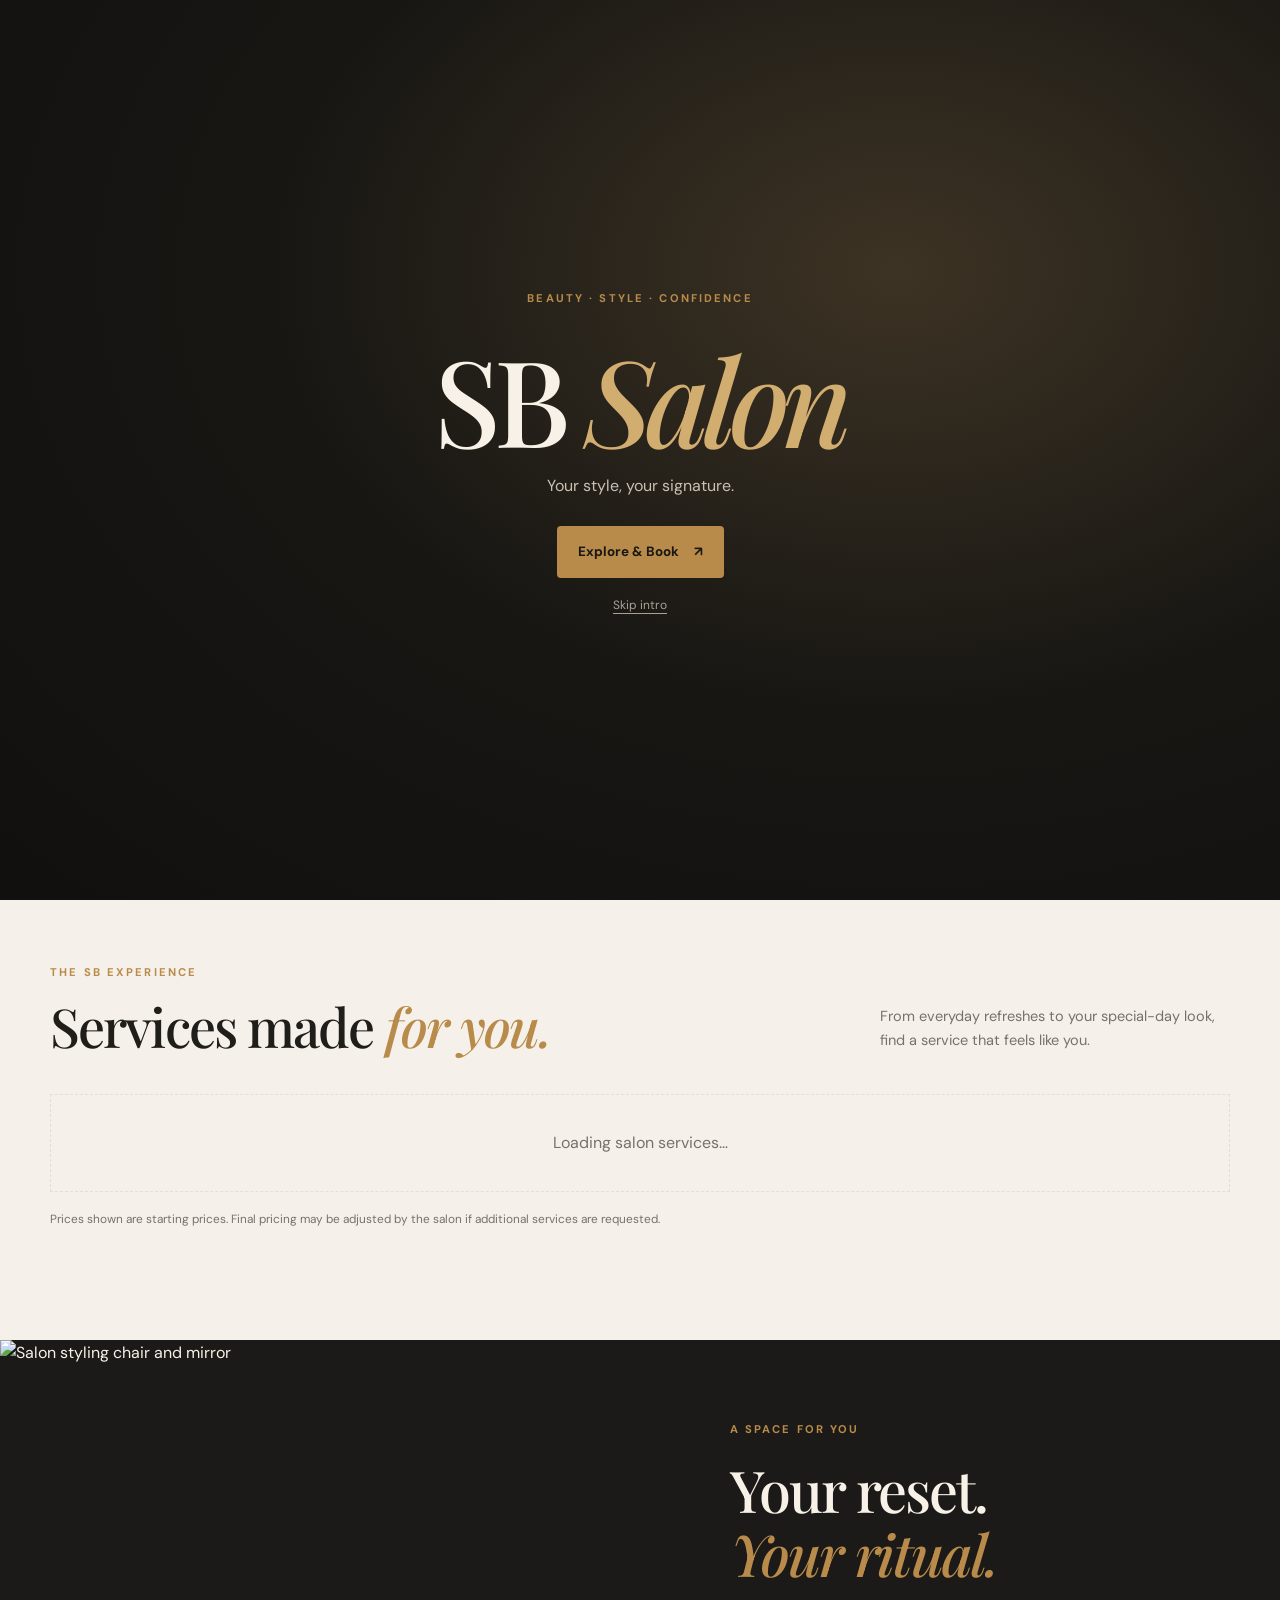
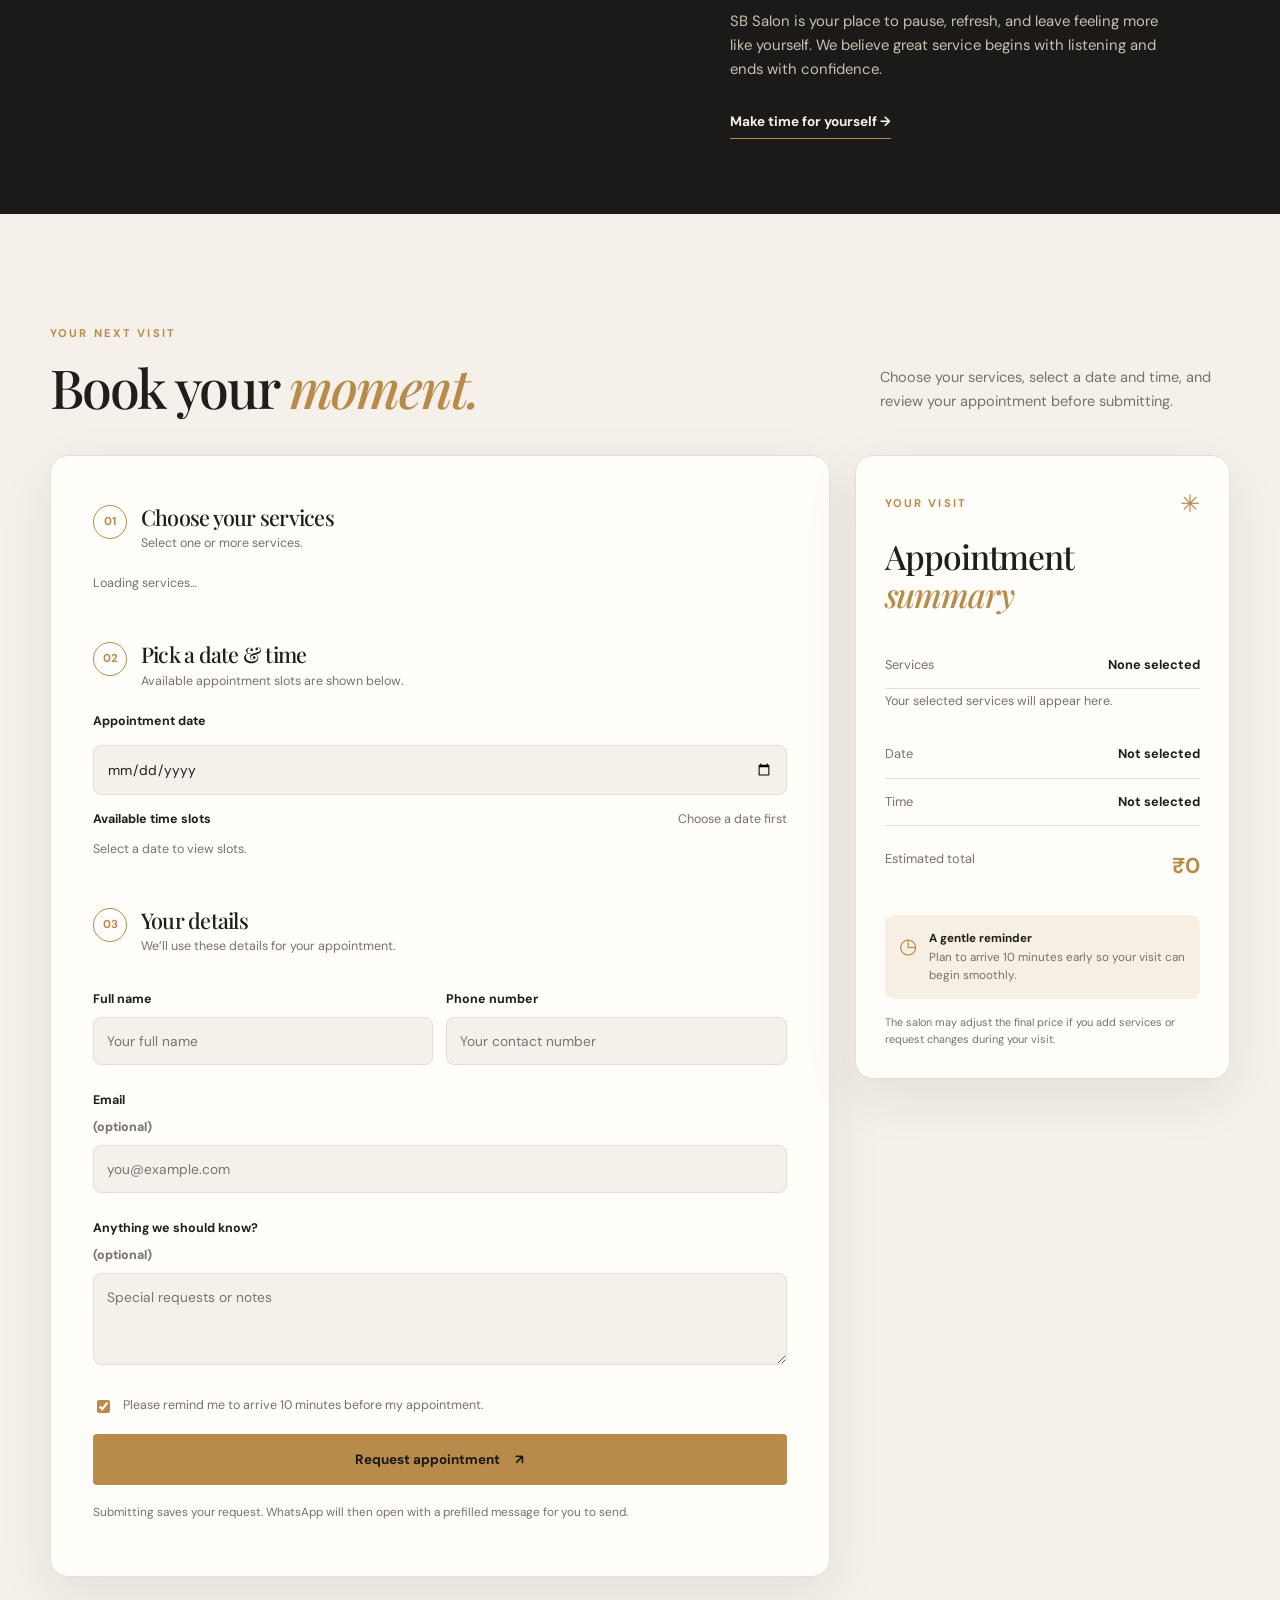
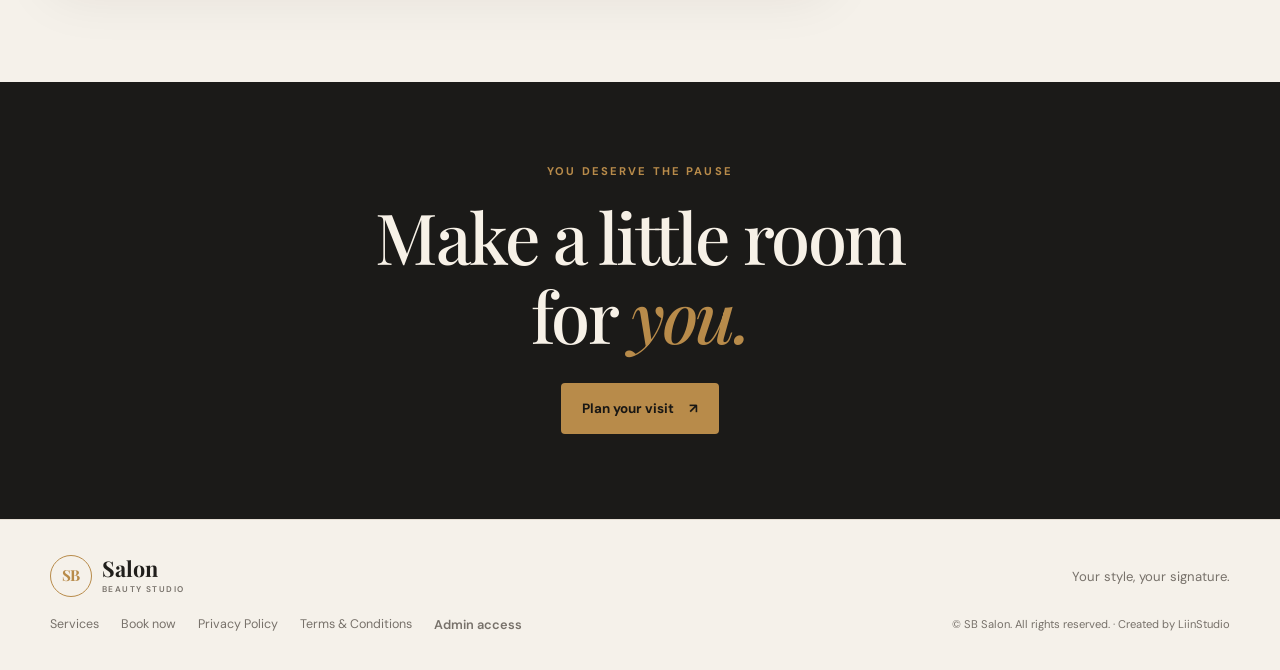
==== commit c2509fe1: "8 file and update and readme.txt change into readme.md" ====
--- a/index.html
+++ b/index.html
@@ -1,41 +1,50 @@
 <!doctype html>
 <html lang="en">
+
 <head>
   <meta charset="utf-8">
   <meta name="viewport" content="width=device-width, initial-scale=1">
   <meta name="theme-color" content="#171717">
-  <meta name="description" content="Book your next salon appointment at SB Salon. Explore services, choose a time, and confirm your booking.">
+  <meta name="description"
+    content="Book your next salon appointment at SB Salon. Explore services, choose a time, and confirm your booking.">
   <title>SB Salon — Your Style, Your Signature</title>
   <link rel="preconnect" href="https://fonts.googleapis.com">
   <link rel="preconnect" href="https://fonts.gstatic.com" crossorigin>
-  <link href="https://fonts.googleapis.com/css2?family=DM+Sans:wght@400;500;600;700&family=Playfair+Display:wght@500;600;700&display=swap" rel="stylesheet">
-  <link rel="apple-touch-icon" sizes="180x180" href="favicon_io/android-chrome-192x192.png">
-<link rel="icon" type="image/png" sizes="32x32" href="favicon_io/favicon-32x32.png">
-<link rel="icon" type="image/png" sizes="16x16" href="favicon_io/favicon-16x16.png">
-<link rel="manifest" href="/site.webmanifest">
+  <link
+    href="https://fonts.googleapis.com/css2?family=DM+Sans:wght@400;500;600;700&family=Playfair+Display:wght@500;600;700&display=swap"
+    rel="stylesheet">
+  <link rel="apple-touch-icon" sizes="180x180" href="favicon_io/apple-touch-icon.png">
+  <link rel="icon" type="image/png" sizes="32x32" href="favicon_io/favicon-32x32.png">
+  <link rel="icon" type="image/png" sizes="16x16" href="favicon_io/favicon-16x16.png">
+  <link rel="manifest" href="favicon_io/site.webmanifest">
   <link rel="stylesheet" href="style.css">
   <link rel="stylesheet" href="responsive.css">
 </head>
+
 <body>
   <div class="welcome-overlay" id="welcomeOverlay" aria-label="Welcome to SB Salon">
     <div class="welcome-card">
       <span class="eyebrow">BEAUTY · STYLE · CONFIDENCE</span>
       <h1>SB <span>Salon</span></h1>
       <p>Your style, your signature.</p>
-      <button class="button button-gold" id="enterSiteButton" type="button">Explore &amp; Book <span aria-hidden="true">↗</span></button>
+      <button class="button button-gold" id="enterSiteButton" type="button">Explore &amp; Book <span
+          aria-hidden="true">↗</span></button>
       <button class="skip-intro" id="skipIntroButton" type="button">Skip intro</button>
     </div>
   </div>
 
   <header class="site-header">
-    <a class="brand" href="#home" aria-label="SB Salon home"><span class="brand-mark">SB</span><span>Salon<small>BEAUTY STUDIO</small></span></a>
-    <button class="menu-toggle" id="menuToggle" aria-label="Open navigation" aria-expanded="false" type="button"><span></span><span></span><span></span></button>
+    <a class="brand" href="#home" aria-label="SB Salon home"><span class="brand-mark">SB</span><span>Salon<small>BEAUTY
+          STUDIO</small></span></a>
+    <button class="menu-toggle" id="menuToggle" aria-label="Open navigation" aria-expanded="false"
+      type="button"><span></span><span></span><span></span></button>
     <nav class="main-nav" id="mainNav">
       <a href="#home">Home</a>
       <a href="#services">Services</a>
       <a href="#about">Our Story</a>
       <a href="#booking">Book Appointment</a>
-      <button class="theme-toggle" id="themeToggle" type="button" aria-label="Toggle light and dark theme">☼ <span>Theme</span></button>
+      <button class="theme-toggle" id="themeToggle" type="button" aria-label="Toggle light and dark theme">☼
+        <span>Theme</span></button>
       <button class="nav-admin" id="openAdminButton" type="button">Admin</button>
     </nav>
   </header>
@@ -45,7 +54,8 @@
       <div class="hero-copy">
         <span class="eyebrow"><span class="eyebrow-line"></span> YOUR MOMENT, YOUR GLOW</span>
         <h1>Feel good.<br><em>Look unforgettable.</em></h1>
-        <p class="hero-text">A little time for yourself can change everything. Discover your next signature look at SB Salon.</p>
+        <p class="hero-text">A little time for yourself can change everything. Discover your next signature look at SB
+          Salon.</p>
         <div class="hero-actions">
           <a class="button button-gold" href="#booking">Book an appointment <span aria-hidden="true">↗</span></a>
           <a class="text-link" href="#services">Explore services <span aria-hidden="true">→</span></a>
@@ -53,11 +63,13 @@
         <div class="hero-note"><span class="note-dot"></span> Your appointment, made simple.</div>
       </div>
       <div class="hero-visual">
-        <img src="https://images.unsplash.com/photo-1560066984-138dadb4c035?auto=format&fit=crop&w=1200&q=82" alt="Elegant modern salon interior" fetchpriority="high">
+        <img src="https://images.unsplash.com/photo-1560066984-138dadb4c035?auto=format&fit=crop&w=1200&q=82"
+          alt="Elegant modern salon interior" fetchpriority="high">
         <div class="image-label"><span>SB SALON</span><strong>Beauty in every detail.</strong></div>
         <div class="hero-stamp" aria-hidden="true">YOUR<br>TIME<br><span>TO GLOW</span></div>
       </div>
-      <div class="hero-bottom"><span>01 / PERSONAL CARE</span><span>MADE FOR YOU</span><span>SCROLL TO EXPLORE ↓</span></div>
+      <div class="hero-bottom"><span>01 / PERSONAL CARE</span><span>MADE FOR YOU</span><span>SCROLL TO EXPLORE ↓</span>
+      </div>
     </section>
 
     <section class="intro-strip">
@@ -68,65 +80,109 @@
 
     <section class="section-shell services-section" id="services">
       <div class="section-heading">
-        <div><span class="eyebrow">THE SB EXPERIENCE</span><h2>Services made <em>for you.</em></h2></div>
+        <div><span class="eyebrow">THE SB EXPERIENCE</span>
+          <h2>Services made <em>for you.</em></h2>
+        </div>
         <p>From everyday refreshes to your special-day look, find a service that feels like you.</p>
       </div>
       <div class="service-grid" id="serviceGrid">
         <div class="loading-card">Loading salon services…</div>
       </div>
-      <p class="section-footnote">Prices shown are starting prices. Final pricing may be adjusted by the salon if additional services are requested.</p>
+      <p class="section-footnote">Prices shown are starting prices. Final pricing may be adjusted by the salon if
+        additional services are requested.</p>
     </section>
 
     <section class="about-section" id="about">
-      <div class="about-image"><img src="https://images.unsplash.com/photo-1521590832167-7bcbfaa6381f?auto=format&fit=crop&w=1200&q=80" alt="Salon styling chair and mirror" loading="lazy"></div>
+      <div class="about-image"><img
+          src="https://images.unsplash.com/photo-1521590832167-7bcbfaa6381f?auto=format&fit=crop&w=1200&q=80"
+          alt="Salon styling chair and mirror" loading="lazy"></div>
       <div class="about-copy">
         <span class="eyebrow">A SPACE FOR YOU</span>
         <h2>Your reset.<br><em>Your ritual.</em></h2>
-        <p>SB Salon is your place to pause, refresh, and leave feeling more like yourself. We believe great service begins with listening and ends with confidence.</p>
+        <p>SB Salon is your place to pause, refresh, and leave feeling more like yourself. We believe great service
+          begins with listening and ends with confidence.</p>
         <a class="text-link" href="#booking">Make time for yourself <span aria-hidden="true">→</span></a>
       </div>
     </section>
 
     <section class="booking-section section-shell" id="booking">
       <div class="section-heading booking-heading">
-        <div><span class="eyebrow">YOUR NEXT VISIT</span><h2>Book your <em>moment.</em></h2></div>
+        <div><span class="eyebrow">YOUR NEXT VISIT</span>
+          <h2>Book your <em>moment.</em></h2>
+        </div>
         <p>Choose your services, select a date and time, and review your appointment before submitting.</p>
       </div>
       <div class="booking-layout">
         <form class="booking-form panel" id="bookingForm">
-          <div class="form-step"><span>01</span><div><h3>Choose your services</h3><p>Select one or more services.</p></div></div>
-          <div class="service-picker" id="servicePicker"><p class="muted">Loading services…</p></div>
-
-          <div class="form-step"><span>02</span><div><h3>Pick a date &amp; time</h3><p>Available appointment slots are shown below.</p></div></div>
+          <div class="form-step"><span>01</span>
+            <div>
+              <h3>Choose your services</h3>
+              <p>Select one or more services.</p>
+            </div>
+          </div>
+          <div class="service-picker" id="servicePicker">
+            <p class="muted">Loading services…</p>
+          </div>
+
+          <div class="form-step"><span>02</span>
+            <div>
+              <h3>Pick a date &amp; time</h3>
+              <p>Available appointment slots are shown below.</p>
+            </div>
+          </div>
           <label class="field-label" for="appointmentDate">Appointment date</label>
           <input id="appointmentDate" name="appointmentDate" type="date" required>
-          <div class="slots-heading"><span class="field-label">Available time slots</span><span class="muted" id="slotStatus">Choose a date first</span></div>
-          <div class="slot-grid" id="slotGrid"><p class="muted">Select a date to view slots.</p></div>
+          <div class="slots-heading"><span class="field-label">Available time slots</span><span class="muted"
+              id="slotStatus">Choose a date first</span></div>
+          <div class="slot-grid" id="slotGrid">
+            <p class="muted">Select a date to view slots.</p>
+          </div>
           <input id="appointmentTime" name="appointmentTime" type="hidden" required>
 
-          <div class="form-step"><span>03</span><div><h3>Your details</h3><p>We’ll use these details for your appointment.</p></div></div>
+          <div class="form-step"><span>03</span>
+            <div>
+              <h3>Your details</h3>
+              <p>We’ll use these details for your appointment.</p>
+            </div>
+          </div>
           <div class="field-grid">
-            <label class="field-label">Full name<input name="customerName" id="customerName" type="text" autocomplete="name" maxlength="100" placeholder="Your full name" required></label>
-            <label class="field-label">Phone number<input name="customerPhone" id="customerPhone" type="tel" autocomplete="tel" maxlength="20" placeholder="Your contact number" required></label>
-            <label class="field-label field-wide">Email <span class="muted">(optional)</span><input name="customerEmail" id="customerEmail" type="email" autocomplete="email" maxlength="254" placeholder="you@example.com"></label>
-            <label class="field-label field-wide">Anything we should know? <span class="muted">(optional)</span><textarea name="message" id="customerMessage" rows="3" maxlength="1000" placeholder="Special requests or notes"></textarea></label>
-          </div>
-          <label class="arrival-reminder"><input type="checkbox" id="arrivalReminder" checked><span>Please remind me to arrive 10 minutes before my appointment.</span></label>
+            <label class="field-label">Full name<input name="customerName" id="customerName" type="text"
+                autocomplete="name" maxlength="100" placeholder="Your full name" required></label>
+            <label class="field-label">Phone number<input name="customerPhone" id="customerPhone" type="tel"
+                autocomplete="tel" maxlength="20" placeholder="Your contact number" required></label>
+            <label class="field-label field-wide">Email <span class="muted">(optional)</span><input name="customerEmail"
+                id="customerEmail" type="email" autocomplete="email" maxlength="254"
+                placeholder="you@example.com"></label>
+            <label class="field-label field-wide">Anything we should know? <span
+                class="muted">(optional)</span><textarea name="message" id="customerMessage" rows="3" maxlength="1000"
+                placeholder="Special requests or notes"></textarea></label>
+          </div>
+          <label class="arrival-reminder"><input type="checkbox" id="arrivalReminder" checked><span>Please remind me to
+              arrive 10 minutes before my appointment.</span></label>
           <p class="form-error" id="bookingError" role="alert"></p>
-          <button class="button button-gold button-full" id="submitBookingButton" type="submit">Request appointment <span aria-hidden="true">↗</span></button>
-          <p class="form-small">Submitting saves your request. WhatsApp will then open with a prefilled message for you to send.</p>
+          <button class="button button-gold button-full" id="submitBookingButton" type="submit">Request appointment
+            <span aria-hidden="true">↗</span></button>
+          <p class="form-small">Submitting saves your request. WhatsApp will then open with a prefilled message for you
+            to send.</p>
         </form>
 
         <aside class="summary-panel panel">
-          <div class="summary-top"><span class="eyebrow">YOUR VISIT</span><span class="summary-icon" aria-hidden="true">✳</span></div>
+          <div class="summary-top"><span class="eyebrow">YOUR VISIT</span><span class="summary-icon"
+              aria-hidden="true">✳</span></div>
           <h3>Appointment<br><em>summary</em></h3>
           <div class="summary-row"><span>Services</span><strong id="summaryServiceCount">None selected</strong></div>
-          <div id="summaryServices" class="summary-services"><p class="muted">Your selected services will appear here.</p></div>
+          <div id="summaryServices" class="summary-services">
+            <p class="muted">Your selected services will appear here.</p>
+          </div>
           <div class="summary-row"><span>Date</span><strong id="summaryDate">Not selected</strong></div>
           <div class="summary-row"><span>Time</span><strong id="summaryTime">Not selected</strong></div>
           <div class="summary-row total-row"><span>Estimated total</span><strong id="summaryTotal">₹0</strong></div>
-          <div class="summary-reminder"><span aria-hidden="true">◷</span><p><strong>A gentle reminder</strong><br>Plan to arrive 10 minutes early so your visit can begin smoothly.</p></div>
-          <p class="summary-disclaimer">The salon may adjust the final price if you add services or request changes during your visit.</p>
+          <div class="summary-reminder"><span aria-hidden="true">◷</span>
+            <p><strong>A gentle reminder</strong><br>Plan to arrive 10 minutes early so your visit can begin smoothly.
+            </p>
+          </div>
+          <p class="summary-disclaimer">The salon may adjust the final price if you add services or request changes
+            during your visit.</p>
         </aside>
       </div>
     </section>
@@ -139,32 +195,122 @@
   </main>
 
   <footer class="site-footer">
-    <a class="brand footer-brand" href="#home"><span class="brand-mark">SB</span><span>Salon<small>BEAUTY STUDIO</small></span></a>
+    <a class="brand footer-brand" href="#home"><span class="brand-mark">SB</span><span>Salon<small>BEAUTY
+          STUDIO</small></span></a>
     <p>Your style, your signature.</p>
-    <div class="footer-links"><a href="#services">Services</a><a href="#booking">Book now</a><button id="footerAdminButton" type="button">Admin access</button></div>
-    <small>© <span id="currentYear"></span> SB Salon. All rights reserved.</small>
+    <div class="footer-links"><a href="#services">Services</a><a href="#booking">Book now</a><a href="privacy.html">Privacy Policy</a><a href="terms.html">Terms &amp; Conditions</a><button id="footerAdminButton" type="button">Admin access</button></div>
+    <small>© <span id="currentYear"></span> SB Salon. All rights reserved. · Created by <a href="https://liinstudio.netlify.app/" target="_blank" rel="noopener noreferrer">LiinStudio</a></small>
   </footer>
 
   <div class="toast" id="toast" role="status" aria-live="polite"></div>
 
   <section class="admin-shell" id="adminShell" hidden>
-    <div class="admin-topbar"><a class="brand" href="#home"><span class="brand-mark">SB</span><span>Salon<small>ADMIN AREA</small></span></a><button class="icon-button" id="closeAdminButton" type="button" aria-label="Close admin">✕</button></div>
+    <div class="admin-topbar"><a class="brand" href="#home"><span class="brand-mark">SB</span><span>Salon<small>ADMIN
+            AREA</small></span></a><div class="admin-topbar-actions"><button class="theme-toggle admin-theme-toggle" id="adminThemeToggle" type="button" aria-label="Toggle light and dark theme">☼ <span>Theme</span></button><button class="icon-button" id="closeAdminButton" type="button"
+        aria-label="Close admin">✕</button></div></div>
     <div class="admin-content">
       <div class="admin-login panel" id="adminLoginPanel">
-        <span class="eyebrow">STAFF ONLY</span><h2>Admin <em>sign in.</em></h2><p class="muted">Sign in with the Supabase account assigned the admin role.</p>
+        <span class="eyebrow">STAFF ONLY</span>
+        <h2>Admin <em>sign in.</em></h2>
+        <p class="muted">Sign in with the Supabase account assigned the admin role.</p>
         <form id="adminLoginForm">
           <label class="field-label">Email<input id="adminEmail" type="email" autocomplete="username" required></label>
-          <label class="field-label">Password<input id="adminPassword" type="password" autocomplete="current-password" required></label>
+          <label class="field-label">Password<input id="adminPassword" type="password" autocomplete="current-password"
+              required></label>
           <p class="form-error" id="adminLoginError" role="alert"></p>
           <button class="button button-gold button-full" type="submit" id="adminLoginButton">Sign in securely</button>
         </form>
       </div>
       <div id="adminDashboard" hidden>
-        <div class="admin-heading"><div><span class="eyebrow">SB SALON MANAGEMENT</span><h2>Appointments <em>desk.</em></h2></div><button class="button button-outline" id="adminSignOutButton" type="button">Sign out</button></div>
-        <div class="admin-stats" id="adminStats"></div>
-        <div class="admin-tools"><label class="field-label">Filter by date<input type="date" id="adminDateFilter"></label><label class="field-label">Status<select id="adminStatusFilter"><option value="all">All statuses</option><option value="pending">Pending</option><option value="confirmed">Confirmed</option><option value="completed">Completed</option><option value="cancelled">Cancelled</option></select></label><button class="button button-outline" id="refreshAppointmentsButton" type="button">Refresh</button></div>
-        <div class="admin-list" id="adminAppointmentList"><p class="muted">Loading appointments…</p></div>
-        <p class="form-small">For customer privacy, use this dashboard only on a trusted device. Database row-level security must remain enabled.</p>
+        <div class="admin-heading">
+          <div><span class="eyebrow">SB SALON · MANAGEMENT</span>
+            <h2>Dashboard <em>overview.</em></h2>
+            <p class="muted">Your salon performance, at a glance.</p>
+          </div>
+          <div class="admin-heading-actions"><label class="period-select"><span>REPORT PERIOD</span><select
+                id="analyticsPeriod">
+                <option value="month">This month</option>
+                <option value="lastMonth">Last month</option>
+                <option value="year">This year</option>
+                <option value="all">All time</option>
+              </select></label><button class="button button-outline" id="refreshAppointmentsButton" type="button">↻
+              Refresh</button><button class="button button-outline" id="adminSignOutButton" type="button">Sign
+              out</button></div>
+        </div>
+        <div class="admin-workspace">
+          <section class="admin-bookings-column">
+         <div class="admin-section-heading">
+          <div><span class="eyebrow">CLIENT MANAGEMENT</span>
+            <h3>Recent bookings</h3>
+          </div>
+          <div class="admin-tools"><label class="field-label">Filter by date<input type="date"
+                id="adminDateFilter"></label><label class="field-label">Status<select id="adminStatusFilter">
+                <option value="all">All statuses</option>
+                <option value="pending">Pending</option>
+                <option value="confirmed">Confirmed</option>
+                <option value="completed">Completed</option>
+                <option value="cancelled">Cancelled</option>
+              </select></label></div>
+        </div>
+        <div class="admin-list" id="adminAppointmentList">
+          <p class="muted">Loading appointments…</p>
+        </div>
+        <p class="form-small">Revenue is calculated from completed bookings in the database. Visitor tracking counts
+          browser sessions, not verified unique people. Keep database row-level security enabled.</p>
+          </section>
+          <section class="admin-analytics-column" aria-label="Salon analytics">
+        <div class="analytics-kpis" id="adminStats"></div>
+        <div class="analytics-grid">
+          <article class="analytics-panel revenue-panel">
+            <div class="panel-heading">
+              <div><span class="eyebrow">PERFORMANCE</span>
+                <h3>Bookings &amp; revenue</h3>
+                <p class="muted">Daily movement for the selected period</p>
+              </div><span class="chart-legend"><i class="legend-bookings"></i>Bookings <i
+                  class="legend-revenue"></i>Revenue</span>
+            </div>
+            <div class="chart-wrap"><canvas id="performanceChart"
+                aria-label="Bookings and revenue trend chart"></canvas></div>
+            <div class="chart-footnote" id="chartFootnote">Based on booking records available in Supabase.</div>
+          </article>
+          <article class="analytics-panel status-panel">
+            <div class="panel-heading">
+              <div><span class="eyebrow">APPOINTMENTS</span>
+                <h3>Booking status</h3>
+              </div>
+            </div>
+            <div class="status-chart-layout">
+              <div class="donut-wrap"><canvas id="statusChart" aria-label="Booking status chart"></canvas>
+                <div class="donut-center"><strong id="statusTotal">0</strong><span>Total</span></div>
+              </div>
+              <div class="status-legend" id="statusLegend"></div>
+            </div>
+          </article>
+          <article class="analytics-panel service-panel">
+            <div class="panel-heading">
+              <div><span class="eyebrow">WHAT CLIENTS LOVE</span>
+                <h3>Popular services</h3>
+              </div>
+            </div>
+            <div id="popularServices" class="popular-services">
+              <p class="muted">Service insights appear when bookings are available.</p>
+            </div>
+          </article>
+          <article class="analytics-panel visitors-panel">
+            <div class="panel-heading">
+              <div><span class="eyebrow">WEBSITE REACH</span>
+                <h3>Visitor activity</h3>
+              </div><span class="live-dot-label"><i></i> Tracking</span>
+            </div>
+            <div class="visitor-number" id="visitorTotal">—</div>
+            <p class="muted" id="visitorDescription">Set up the analytics SQL to start counting website visits.</p>
+            <div class="visitor-mini-chart">
+              <span></span><span></span><span></span><span></span><span></span><span></span><span></span><span></span><span></span><span></span><span></span><span></span>
+            </div>
+          </article>
+        </div>
+          </section>
+        </div>
       </div>
     </div>
   </section>
@@ -172,4 +318,5 @@
   <script src="https://cdn.jsdelivr.net/npm/@supabase/supabase-js@2"></script>
   <script src="script.js"></script>
 </body>
-</html>
+
+</html>
--- a/style.css
+++ b/style.css
@@ -171,3 +171,40 @@
 .status-pill{display:inline-block;padding:4px 9px;border-radius:99px;background:color-mix(in srgb,var(--accent) 15%,var(--surface));color:var(--accent-dark);font-size:.7rem;font-weight:700;text-transform:capitalize}
 .loading-card{grid-column:1/-1;padding:35px;border:1px dashed var(--line);text-align:center;color:var(--muted)}
 [hidden]{display:none!important}
+
+/* Premium admin analytics dashboard */
+.admin-shell{--dash-bg:#f3f0fa;--dash-card:#fff;--dash-ink:#17142d;--dash-muted:#85819c;--dash-line:#eeeaf7;--dash-purple:#743cff;--dash-orange:#ff9a24;background:var(--dash-bg);color:var(--dash-ink)}
+.admin-topbar{height:76px;padding-inline:max(24px,calc((100% - 1280px)/2));background:rgba(255,255,255,.88);backdrop-filter:blur(16px);border-color:var(--dash-line)}
+.admin-content{width:min(1280px,calc(100% - 48px));margin:35px auto 70px}
+.admin-heading{align-items:flex-end;margin-bottom:25px}.admin-heading h2{font-size:clamp(2rem,4vw,3rem);letter-spacing:-.04em;color:var(--dash-ink)}.admin-heading h2 em{color:var(--dash-purple)}.admin-heading .muted{margin:0}.admin-heading-actions{display:flex;align-items:end;gap:10px;flex-wrap:wrap}.period-select{display:grid;gap:5px;min-width:145px}.period-select span{font-size:.58rem;letter-spacing:.12em;color:var(--dash-muted);font-weight:700}.period-select select{padding:10px 12px!important;background:#fff!important;border-color:var(--dash-line)!important;color:var(--dash-ink)!important}
+.analytics-kpis{display:grid;grid-template-columns:repeat(4,minmax(0,1fr));gap:15px;margin-bottom:17px}.analytics-kpi{min-width:0;padding:21px 20px 18px;border:1px solid rgba(228,222,243,.8);border-radius:15px;background:var(--dash-card);box-shadow:0 8px 24px rgba(52,38,93,.045);animation:dashRise .5s both;transition:transform .25s,box-shadow .25s}.analytics-kpi:hover{transform:translateY(-3px);box-shadow:0 13px 30px rgba(52,38,93,.09)}.analytics-kpi:nth-child(2){animation-delay:.06s}.analytics-kpi:nth-child(3){animation-delay:.12s}.analytics-kpi:nth-child(4){animation-delay:.18s}.kpi-top{display:flex;align-items:center;gap:10px}.kpi-icon{width:37px;height:37px;display:grid;place-items:center;border-radius:50%;font-size:1.05rem;font-weight:700;background:#f0eaff;color:var(--dash-purple)}.kpi-bookings .kpi-icon,.kpi-pending .kpi-icon{background:#fff1dc;color:#ee8b11}.kpi-confirmed .kpi-icon{background:#ffeaf2;color:#e84e86}.kpi-label{font-size:.76rem;color:#595573;font-weight:500}.kpi-spark{margin-left:auto;font-size:1.25rem;font-weight:700}.spark-purple{color:var(--dash-purple)}.spark-gold{color:#ff9a24}.spark-pink{color:#e84e86}.analytics-kpi>strong{display:block;margin:15px 0 9px;font-family:"Playfair Display",serif;font-size:clamp(1.65rem,2.5vw,2.45rem);letter-spacing:-.035em;white-space:nowrap;overflow:hidden;text-overflow:ellipsis;color:#17142d}.kpi-foot{display:flex;align-items:center;gap:7px;flex-wrap:wrap;font-size:.65rem;color:var(--dash-muted)}.trend-pill{color:#159b72;font-weight:700}.analytics-grid{display:grid;grid-template-columns:minmax(0,1.7fr) minmax(270px,1fr);gap:16px}.analytics-panel{min-width:0;padding:23px;border:1px solid rgba(228,222,243,.8);border-radius:15px;background:var(--dash-card);box-shadow:0 8px 24px rgba(52,38,93,.045);animation:dashRise .55s both}.panel-heading{display:flex;justify-content:space-between;align-items:flex-start;gap:12px;margin-bottom:18px}.panel-heading h3,.admin-section-heading h3{font-family:"Playfair Display",serif;font-size:1.35rem;letter-spacing:-.025em;margin:5px 0 4px;color:var(--dash-ink)}.panel-heading .muted{margin:0;font-size:.69rem}.panel-heading .eyebrow,.admin-section-heading .eyebrow{font-size:.57rem;letter-spacing:.14em;color:#938ba9}.chart-legend{display:flex;align-items:center;gap:7px;font-size:.63rem;color:var(--dash-muted);white-space:nowrap;padding-top:8px}.chart-legend i,.status-legend-row i{display:inline-block;width:8px;height:8px;border-radius:50%}.legend-bookings{background:#743cff}.legend-revenue{background:#ff9a24;margin-left:8px}.chart-wrap{height:260px;position:relative;width:100%}.chart-wrap canvas{display:block;width:100%;height:260px}.chart-footnote{font-size:.62rem;color:#9b96ac;border-top:1px solid #f2eff8;padding-top:12px;margin-top:5px}.status-chart-layout{display:flex;align-items:center;justify-content:center;gap:20px;min-height:245px}.donut-wrap{width:min(48%,190px);aspect-ratio:1;position:relative;flex-shrink:0}.donut-wrap canvas{width:100%;height:100%;display:block}.donut-center{position:absolute;inset:0;display:flex;flex-direction:column;align-items:center;justify-content:center;pointer-events:none}.donut-center strong{font-family:"Playfair Display",serif;font-size:1.7rem}.donut-center span{font-size:.65rem;color:var(--dash-muted)}.status-legend{display:grid;gap:17px;flex:1;min-width:0}.status-legend-row{display:grid;grid-template-columns:9px 1fr auto;gap:8px;align-items:center;font-size:.72rem;color:#69647f}.status-legend-row strong{color:var(--dash-ink);font-size:.78rem}.service-panel,.visitors-panel{margin-top:0}.popular-services{display:grid;gap:19px}.popular-service-top{display:flex;justify-content:space-between;gap:10px;margin-bottom:8px;font-size:.73rem}.popular-service-top span{color:#4d4868}.popular-service-top strong{font-size:.7rem}.popular-track{height:7px;background:#f0edf7;border-radius:20px;overflow:hidden}.popular-track span{display:block;height:100%;width:var(--bar-width);border-radius:20px;background:linear-gradient(90deg,#743cff,#b293ff);transform-origin:left;animation:barGrow .85s both;animation-delay:calc(var(--bar-index)*.08s)}.popular-service:nth-child(2) .popular-track span{background:linear-gradient(90deg,#ff9a24,#ffd36b)}.popular-service:nth-child(3) .popular-track span{background:linear-gradient(90deg,#a276ff,#d2bcff)}.popular-service:nth-child(4) .popular-track span{background:linear-gradient(90deg,#ff5b86,#ffa1bd)}.visitor-number{font-family:"Playfair Display",serif;font-size:2.8rem;letter-spacing:-.04em;margin:10px 0 3px}.visitors-panel .muted{font-size:.69rem;min-height:34px}.live-dot-label{display:flex;align-items:center;gap:6px;font-size:.62rem;color:#159b72}.live-dot-label i{width:7px;height:7px;border-radius:50%;background:#24bb87;box-shadow:0 0 0 4px #e3f8ef}.visitor-mini-chart{height:58px;display:flex;align-items:end;gap:7px;margin-top:17px}.visitor-mini-chart span{flex:1;height:var(--h,40%);height:calc(18% + (var(--i,1)*7%));border-radius:5px 5px 1px 1px;background:linear-gradient(180deg,#b99cff,#743cff);opacity:.8;animation:barGrow .8s both;animation-delay:calc(var(--i,1)*.035s)}.visitor-mini-chart span:nth-child(1){--i:1}.visitor-mini-chart span:nth-child(2){--i:3}.visitor-mini-chart span:nth-child(3){--i:2}.visitor-mini-chart span:nth-child(4){--i:5}.visitor-mini-chart span:nth-child(5){--i:4}.visitor-mini-chart span:nth-child(6){--i:7}.visitor-mini-chart span:nth-child(7){--i:5}.visitor-mini-chart span:nth-child(8){--i:8}.visitor-mini-chart span:nth-child(9){--i:6}.visitor-mini-chart span:nth-child(10){--i:9}.visitor-mini-chart span:nth-child(11){--i:7}.visitor-mini-chart span:nth-child(12){--i:10}.admin-section-heading{display:flex;align-items:end;justify-content:space-between;gap:20px;margin:33px 0 13px}.admin-section-heading h3{font-size:1.65rem;margin:5px 0 0}.admin-tools{margin:0;gap:10px}.admin-tools .field-label{max-width:190px;margin:0;font-size:.67rem}.admin-tools input,.admin-tools select{padding:9px 10px!important;font-size:.75rem!important;background:#fff!important;border-color:var(--dash-line)!important;color:var(--dash-ink)!important}.admin-list{gap:10px}.admin-appointment{padding:20px;background:#fff;border:1px solid var(--dash-line);border-radius:13px;box-shadow:0 5px 18px rgba(52,38,93,.025)}.admin-appointment h3{color:var(--dash-ink)}.status-pending{background:#fff1d7;color:#b66b00}.status-confirmed{background:#e1f8ee;color:#11835d}.status-completed{background:#e9e4ff;color:#6334d7}.status-cancelled{background:#ffe5ec;color:#c32f5d}.admin-appointment-actions select{background:#fff!important;border-color:var(--dash-line)!important;color:var(--dash-ink)!important}.admin-content>.form-small{margin-top:20px;color:#89839c}
+@keyframes dashRise{from{opacity:0;transform:translateY(12px)}to{opacity:1;transform:translateY(0)}}@keyframes barGrow{from{transform:scaleX(0);opacity:.3}to{transform:scaleX(1);opacity:.85}}
+@media(prefers-reduced-motion:reduce){.analytics-kpi,.analytics-panel,.popular-track span,.visitor-mini-chart span{animation:none!important;transition:none!important}}
+
+/* Admin two-column workspace: bookings 40%, analytics 60% */
+.admin-workspace{display:grid;grid-template-columns:minmax(0,2fr) minmax(0,3fr);gap:20px;align-items:start}
+.admin-bookings-column,.admin-analytics-column{min-width:0}
+.admin-bookings-column .admin-section-heading{display:block;margin:0 0 14px}
+.admin-bookings-column .admin-tools{display:grid;grid-template-columns:1fr 1fr;margin-top:16px}
+.admin-bookings-column .admin-tools .field-label{max-width:none;min-width:0}
+.admin-bookings-column .admin-list{max-height:980px;overflow:auto;padding:2px}
+.admin-bookings-column .admin-appointment{grid-template-columns:1fr;padding:15px;gap:12px}
+.admin-bookings-column .admin-appointment-actions{justify-content:flex-start}
+.admin-bookings-column .form-small{font-size:.68rem;line-height:1.6}
+.admin-analytics-column .analytics-kpis{grid-template-columns:repeat(2,minmax(0,1fr));gap:10px}
+.admin-analytics-column .analytics-kpi{padding:15px 13px}
+.admin-analytics-column .analytics-grid{grid-template-columns:repeat(2,minmax(0,1fr));gap:12px}
+.admin-analytics-column .analytics-panel{padding:17px}
+.admin-analytics-column .revenue-panel,.admin-analytics-column .status-panel{grid-column:auto}
+.admin-analytics-column .revenue-panel .panel-heading{display:block}
+.admin-analytics-column .chart-legend{white-space:normal;flex-wrap:wrap;padding-top:10px}
+.admin-analytics-column .chart-wrap,.admin-analytics-column .chart-wrap canvas{height:210px}
+.admin-topbar-actions{display:flex;align-items:center;gap:14px}
+.admin-theme-toggle{color:var(--dash-ink);padding:10px}
+.site-footer a{color:inherit;text-underline-offset:3px}
+.site-footer a:hover{color:var(--accent)}
+body.dark-theme .admin-shell{--dash-bg:#171521;--dash-card:#211f2d;--dash-ink:#f4f0ff;--dash-muted:#b0aac4;--dash-line:#393548;background:var(--dash-bg);color:var(--dash-ink)}
+body.dark-theme .admin-topbar{background:rgba(33,31,45,.92);border-color:var(--dash-line)}
+body.dark-theme .analytics-kpi>strong,body.dark-theme .panel-heading h3,body.dark-theme .admin-section-heading h3,body.dark-theme .admin-appointment h3,body.dark-theme .status-legend-row strong{color:var(--dash-ink)}
+body.dark-theme .admin-appointment,body.dark-theme .admin-tools input,body.dark-theme .admin-tools select,body.dark-theme .admin-appointment-actions select,body.dark-theme .period-select select{background:#292637!important;color:var(--dash-ink)!important;border-color:var(--dash-line)!important}
+body.dark-theme .kpi-label,body.dark-theme .popular-service-top span,body.dark-theme .status-legend-row{color:#c3bdd5}
--- a/responsive.css
+++ b/responsive.css
@@ -79,3 +79,33 @@
 @media(prefers-reduced-motion:reduce){
   *,*::before,*::after{scroll-behavior:auto!important;animation-duration:.01ms!important;animation-iteration-count:1!important;transition-duration:.01ms!important}
 }
+
+@media(max-width:980px){.analytics-kpis{grid-template-columns:repeat(2,minmax(0,1fr))}.analytics-grid{grid-template-columns:minmax(0,1fr) minmax(250px,.8fr)}.revenue-panel{grid-column:1/-1}.status-panel{grid-column:1/-1}.status-chart-layout{min-height:180px}.donut-wrap{width:155px}.admin-heading{align-items:flex-start}.admin-heading-actions{justify-content:flex-end}.admin-content{width:min(100% - 32px,850px)}}
+@media(max-width:640px){.admin-topbar{height:65px;padding-inline:16px}.admin-content{width:calc(100% - 24px);margin:23px auto 45px}.admin-heading{display:grid;gap:16px}.admin-heading h2{font-size:2.15rem}.admin-heading-actions{width:100%;display:grid;grid-template-columns:1fr 1fr;align-items:end}.period-select{grid-column:1/-1}.admin-heading-actions .button{width:100%;padding:11px 8px;font-size:.72rem}.analytics-kpis{gap:9px}.analytics-kpi{padding:15px 12px;border-radius:12px}.kpi-top{gap:7px;flex-wrap:wrap}.kpi-icon{width:30px;height:30px;font-size:.9rem}.kpi-label{font-size:.67rem}.kpi-spark{font-size:1rem}.analytics-kpi>strong{font-size:1.55rem;margin:12px 0 7px}.kpi-foot{font-size:.58rem;gap:5px}.analytics-grid{grid-template-columns:1fr;gap:11px}.revenue-panel,.status-panel{grid-column:auto}.analytics-panel{padding:17px;border-radius:12px}.panel-heading{gap:8px}.panel-heading h3{font-size:1.18rem}.chart-legend{font-size:.56rem;gap:5px}.chart-wrap,.chart-wrap canvas{height:220px}.status-chart-layout{gap:17px;min-height:160px}.donut-wrap{width:min(44vw,155px)}.status-legend{gap:12px}.status-legend-row{font-size:.67rem}.admin-section-heading{display:grid;align-items:start;gap:12px;margin-top:27px}.admin-tools{display:grid;grid-template-columns:1fr 1fr;width:100%}.admin-tools .field-label{max-width:none}.admin-appointment{grid-template-columns:1fr;padding:16px}.admin-appointment-actions{justify-content:flex-start}.admin-appointment-actions select{flex:1}.visitor-number{font-size:2.35rem}}
+
+@media(max-width:1000px){
+  .admin-workspace{grid-template-columns:minmax(0,1fr) minmax(0,1.35fr);gap:14px}
+  .admin-analytics-column .analytics-kpis{grid-template-columns:repeat(2,minmax(0,1fr))}
+  .admin-analytics-column .analytics-grid{grid-template-columns:1fr}
+  .admin-analytics-column .revenue-panel,.admin-analytics-column .status-panel{grid-column:auto}
+  .admin-topbar{padding-inline:18px}
+}
+@media(max-width:760px){
+  .admin-workspace{grid-template-columns:1fr}
+  .admin-bookings-column .admin-list{max-height:none;overflow:visible}
+  .admin-analytics-column .analytics-grid{grid-template-columns:repeat(2,minmax(0,1fr))}
+  .admin-analytics-column .chart-wrap,.admin-analytics-column .chart-wrap canvas{height:190px}
+  .admin-topbar{height:auto;min-height:65px;gap:10px}
+  .admin-topbar .brand{font-size:1.15rem}
+  .admin-topbar-actions{gap:7px}
+  .admin-theme-toggle{font-size:.75rem;padding:8px 4px}
+  .admin-bookings-column .admin-tools{grid-template-columns:1fr 1fr}
+  .site-footer .footer-links{row-gap:12px}
+}
+@media(max-width:420px){
+  .admin-analytics-column .analytics-grid{grid-template-columns:1fr}
+  .admin-analytics-column .analytics-kpi{padding:13px 10px}
+  .admin-topbar{padding-inline:12px}
+  .admin-topbar .brand small{font-size:.48rem}
+  .admin-theme-toggle span{display:none}
+}
